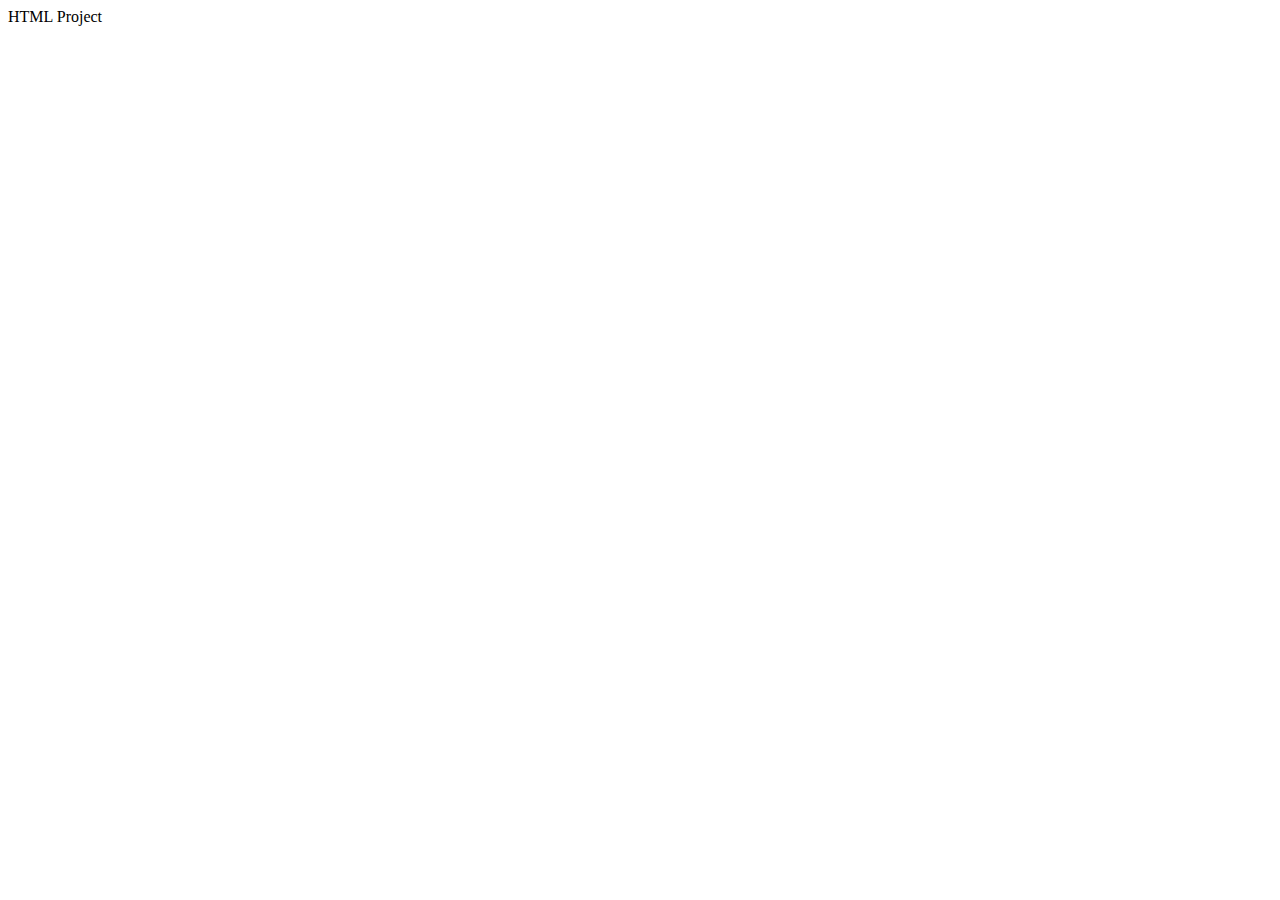
==== index.html @ 198ae273 "화면구현 Project 의 시작." ====
<!DOCTYPE html>
<html lang="ko">
  <head>
    <meta charset="UTF-8" />
    <meta name="viewport" content="width=device-width, initial-scale=1.0" />
    <title>HTML Project</title>
  </head>
  <body>
    HTML Project
  </body>
</html>
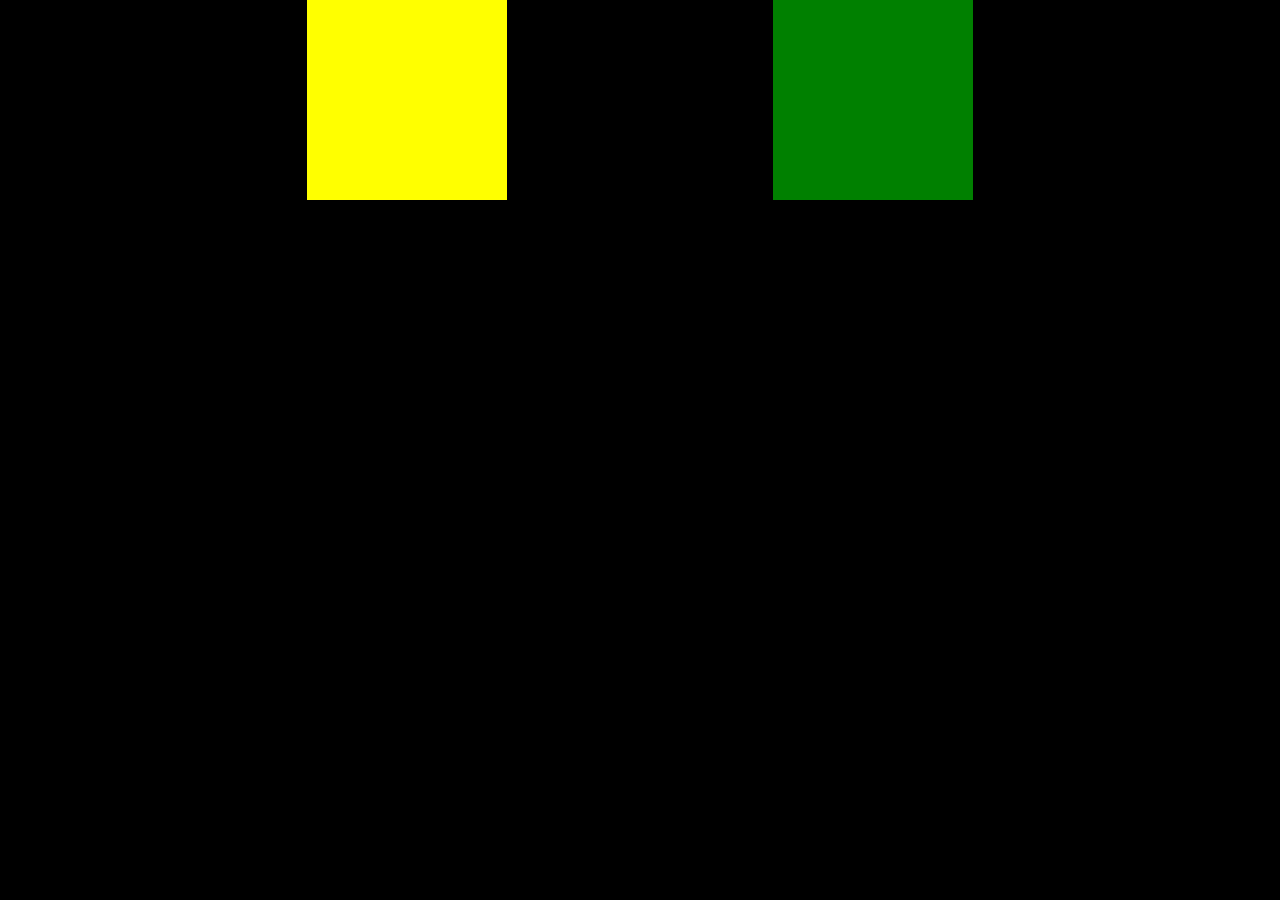
==== commit 27f18268: "index.html . test 코드 작성 // main.css . test 코드에 따른 css 작성" ====
--- a/index.html
+++ b/index.html
@@ -4,8 +4,18 @@
     <meta charset="UTF-8" />
     <meta name="viewport" content="width=device-width, initial-scale=1.0" />
     <title>HTML Project</title>
+    <link rel="stylesheet" href="main.css" />
   </head>
   <body>
-    HTML Project
+    <div class="container">
+      <div class="animal">
+        <div class="a1">
+          <div class="a1active"></div>
+        </div>
+        <div class="a2">
+          <div class="a2active"></div>
+        </div>
+      </div>
+    </div>
   </body>
 </html>
--- a/main.css
+++ b/main.css
@@ -0,0 +1,54 @@
+* {
+  margin: 0;
+  padding: 0;
+}
+body {
+  background-color: black;
+}
+.container {
+  width: 1200px;
+  height: 100%;
+  margin: 0 auto;
+}
+.animal {
+  display: flex;
+  justify-content: space-evenly;
+}
+.a1 {
+  display: inline-block;
+  width: 200px;
+  height: 200px;
+  background-color: yellow;
+}
+.a2 {
+  display: inline-block;
+  width: 200px;
+  height: 200px;
+  background-color: green;
+}
+.a1active {
+  position: relative;
+  left: 200px;
+  width: 400px;
+  height: 200px;
+  display: none;
+  background-color: blue;
+}
+.a2active {
+  position: relative;
+  left: 200px;
+  width: 400px;
+  height: 200px;
+  display: none;
+  background-color: red;
+}
+.a1:hover {
+  .a1active {
+    display: block;
+  }
+}
+.a2:hover {
+  .a2active {
+    display: block;
+  }
+}
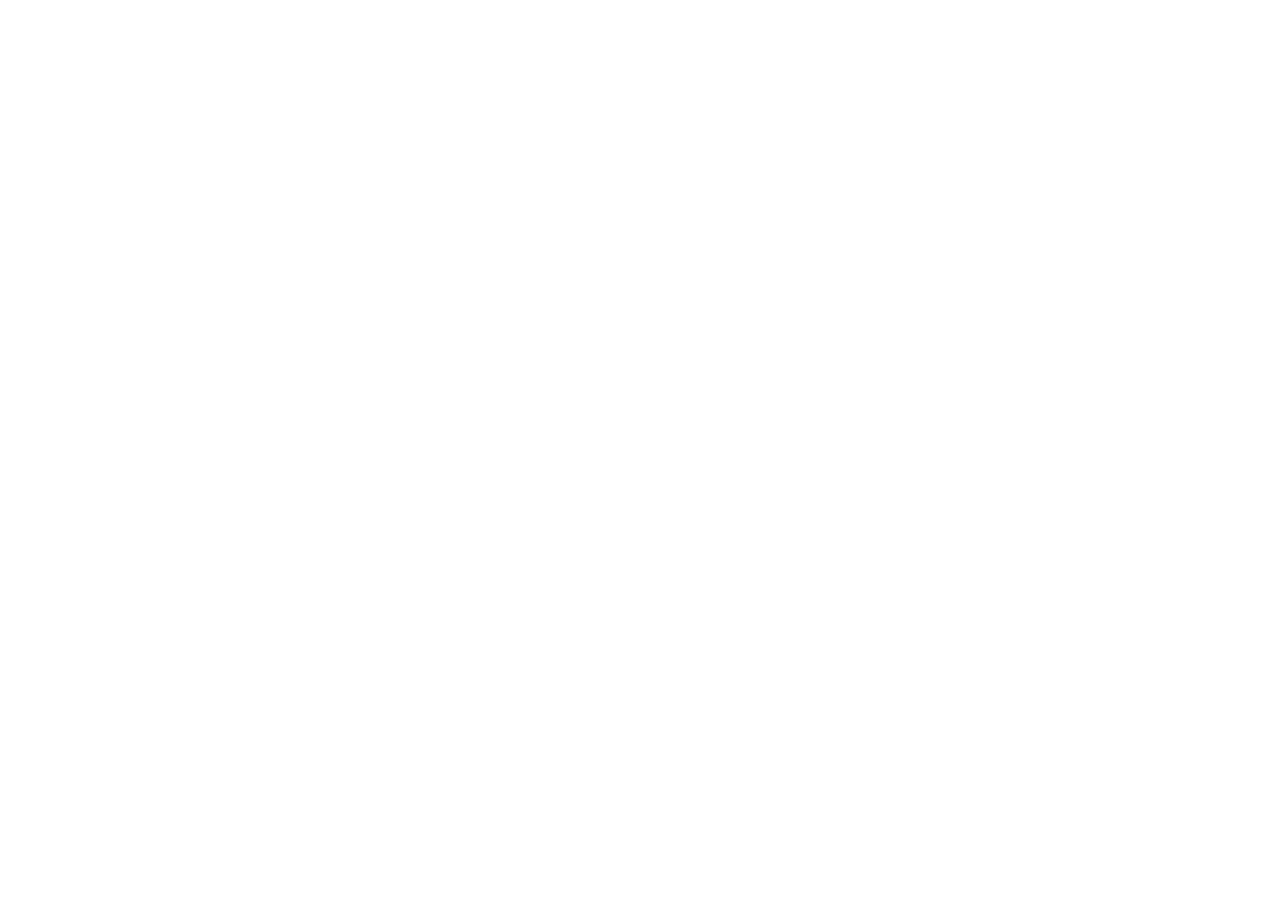
==== commit 1828f6cd: "test코드는 test로 이름 변경 // 선생님 login form 코드 파일 ( index.html / style.css / images folder ) 추가" ====
--- a/index.html
+++ b/index.html
@@ -1,21 +1,18 @@
 <!DOCTYPE html>
-<html lang="ko">
-  <head>
-    <meta charset="UTF-8" />
-    <meta name="viewport" content="width=device-width, initial-scale=1.0" />
-    <title>HTML Project</title>
-    <link rel="stylesheet" href="main.css" />
-  </head>
-  <body>
-    <div class="container">
-      <div class="animal">
-        <div class="a1">
-          <div class="a1active"></div>
-        </div>
-        <div class="a2">
-          <div class="a2active"></div>
-        </div>
-      </div>
-    </div>
-  </body>
-</html>
+<html lang="en">
+
+<head>
+    <meta charset="UTF-8">
+    <meta http-equiv="X-UA-Compatible" content="IE=edge">
+    <meta name="viewport" content="width=device-width, initial-scale=1.0">
+    <title>Login Form in HTML and CSS | Codehal</title>
+    <link rel="stylesheet" href="style.css">
+    <link href='https://unpkg.com/boxicons@2.1.4/css/boxicons.min.css' rel='stylesheet'>
+</head>
+
+<body>
+    
+
+</body>
+
+</html>--- a/style.css
+++ b/style.css
@@ -0,0 +1,8 @@
+@import url("https://fonts.googleapis.com/css2?family=Poppins:wght@300;400;500;600;700;800;900&display=swap");
+
+* {
+  margin: 0;
+  padding: 0;
+  box-sizing: border-box;
+  font-family: "Poppins", sans-serif;
+}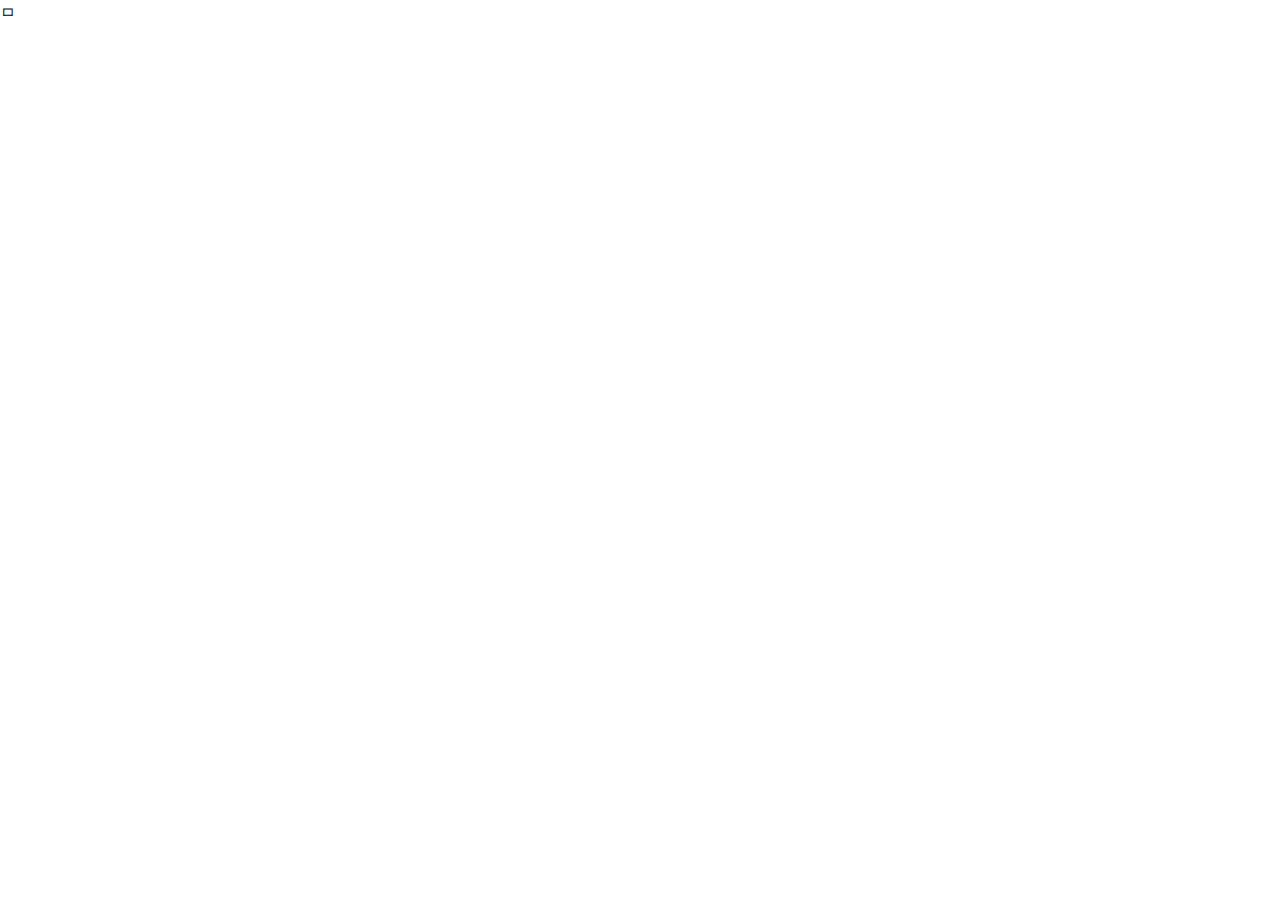
==== commit 6162e4b5: "index.html 및 style.css 정리 ( 주석 )" ====
--- a/index.html
+++ b/index.html
@@ -1,18 +1,14 @@
 <!DOCTYPE html>
-<html lang="en">
+<html lang="ko">
+  <head>
+    <meta charset="UTF-8" />
+    <meta name="viewport" content="width=device-width, initial-scale=1.0" />
+    <title>Login Form in HTML and CSS | Codehal</title>
+    <link rel="stylesheet" href="style.css" />
+    <link href="https://unpkg.com/boxicons@2.1.4/css/boxicons.min.css" rel="stylesheet" />
+  </head>
 
-<head>
-    <meta charset="UTF-8">
-    <meta http-equiv="X-UA-Compatible" content="IE=edge">
-    <meta name="viewport" content="width=device-width, initial-scale=1.0">
-    <title>Login Form in HTML and CSS | Codehal</title>
-    <link rel="stylesheet" href="style.css">
-    <link href='https://unpkg.com/boxicons@2.1.4/css/boxicons.min.css' rel='stylesheet'>
-</head>
-
-<body>
-    
-
-</body>
-
-</html>+  <body>
+    ㅁ
+  </body>
+</html>
--- a/style.css
+++ b/style.css
@@ -1,8 +1,13 @@
+/* poppins 라는 구글 폰트 가져오기 */
 @import url("https://fonts.googleapis.com/css2?family=Poppins:wght@300;400;500;600;700;800;900&display=swap");
 
+/*  
+마진, 패딩 0으로 초기화
+박스사이징, 글꼴 초기화
+*/
 * {
   margin: 0;
   padding: 0;
   box-sizing: border-box;
   font-family: "Poppins", sans-serif;
-}+}
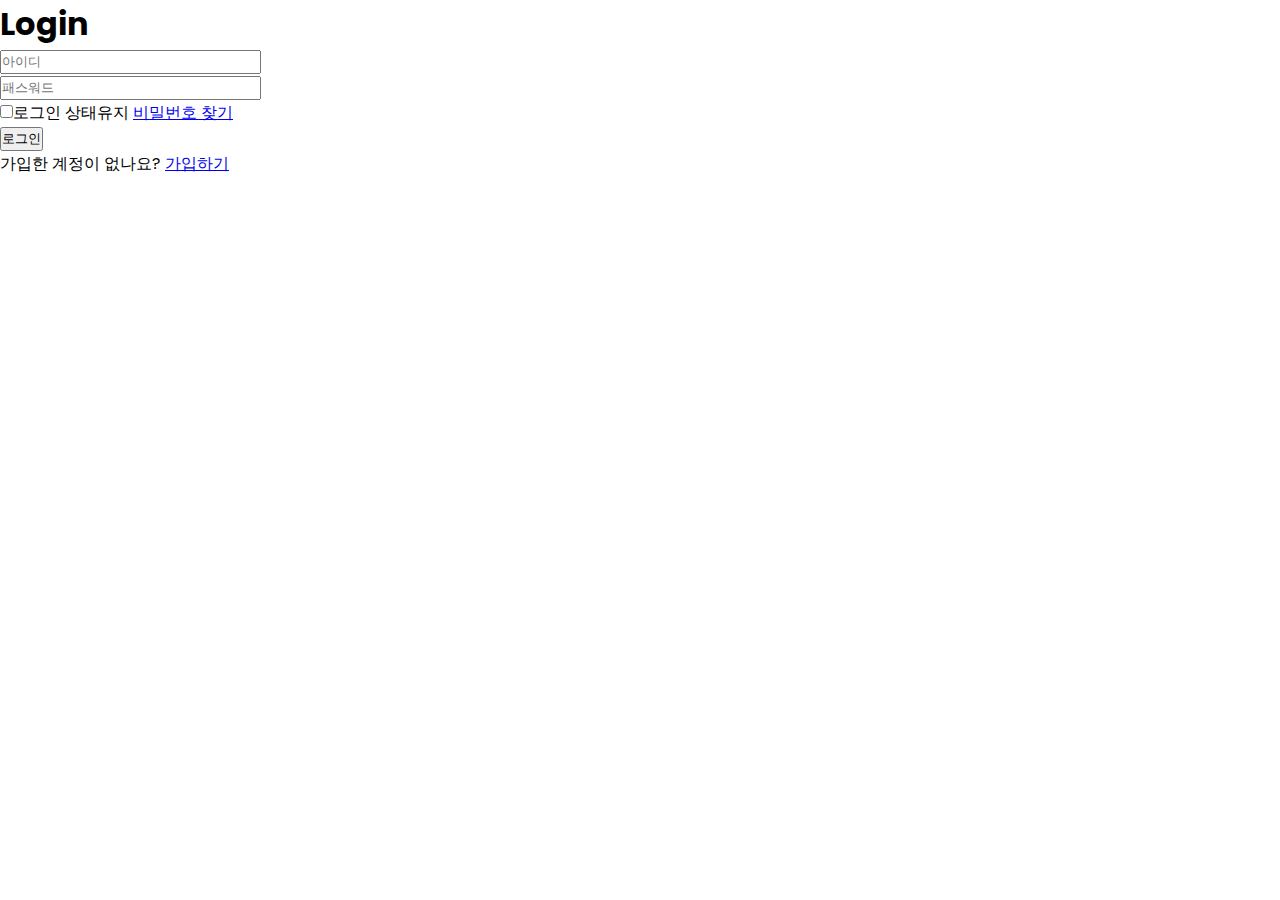
==== commit b31b3dd7: "index.html - 로그인폼 html 작성" ====
--- a/index.html
+++ b/index.html
@@ -9,6 +9,24 @@
   </head>
 
   <body>
-    ㅁ
+    <div class="wrappeer">
+      <form action="">
+        <h1>Login</h1>
+        <div class="input-box">
+          <input type="text" placeholder="아이디" required />
+        </div>
+        <div class="input-box">
+          <input type="password" placeholder="패스워드" required />
+        </div>
+        <div class="remember-forgot">
+          <label><input type="checkbox" />로그인 상태유지</label>
+          <a href="#">비밀번호 찾기</a>
+        </div>
+        <button type="submit" class="btn">로그인</button>
+        <div class="register-link">
+          <p>가입한 계정이 없나요? <a href="#">가입하기</a></p>
+        </div>
+      </form>
+    </div>
   </body>
 </html>
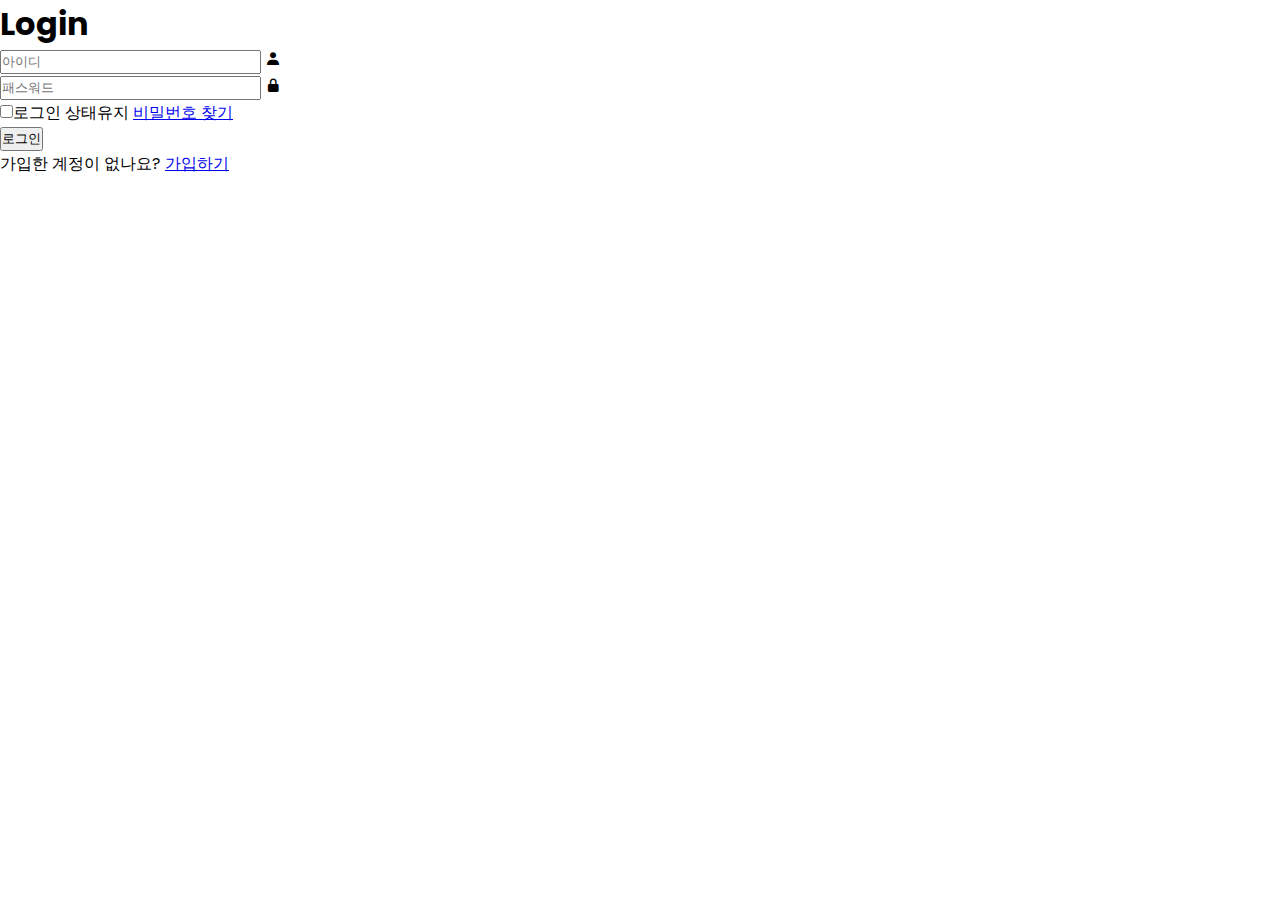
==== commit 08f54cce: "index.html - 입력칸 옆에 icon 추가" ====
--- a/index.html
+++ b/index.html
@@ -14,9 +14,11 @@
         <h1>Login</h1>
         <div class="input-box">
           <input type="text" placeholder="아이디" required />
+          <i class="bx bxs-user"></i>
         </div>
         <div class="input-box">
           <input type="password" placeholder="패스워드" required />
+          <i class="bx bxs-lock-alt"></i>
         </div>
         <div class="remember-forgot">
           <label><input type="checkbox" />로그인 상태유지</label>
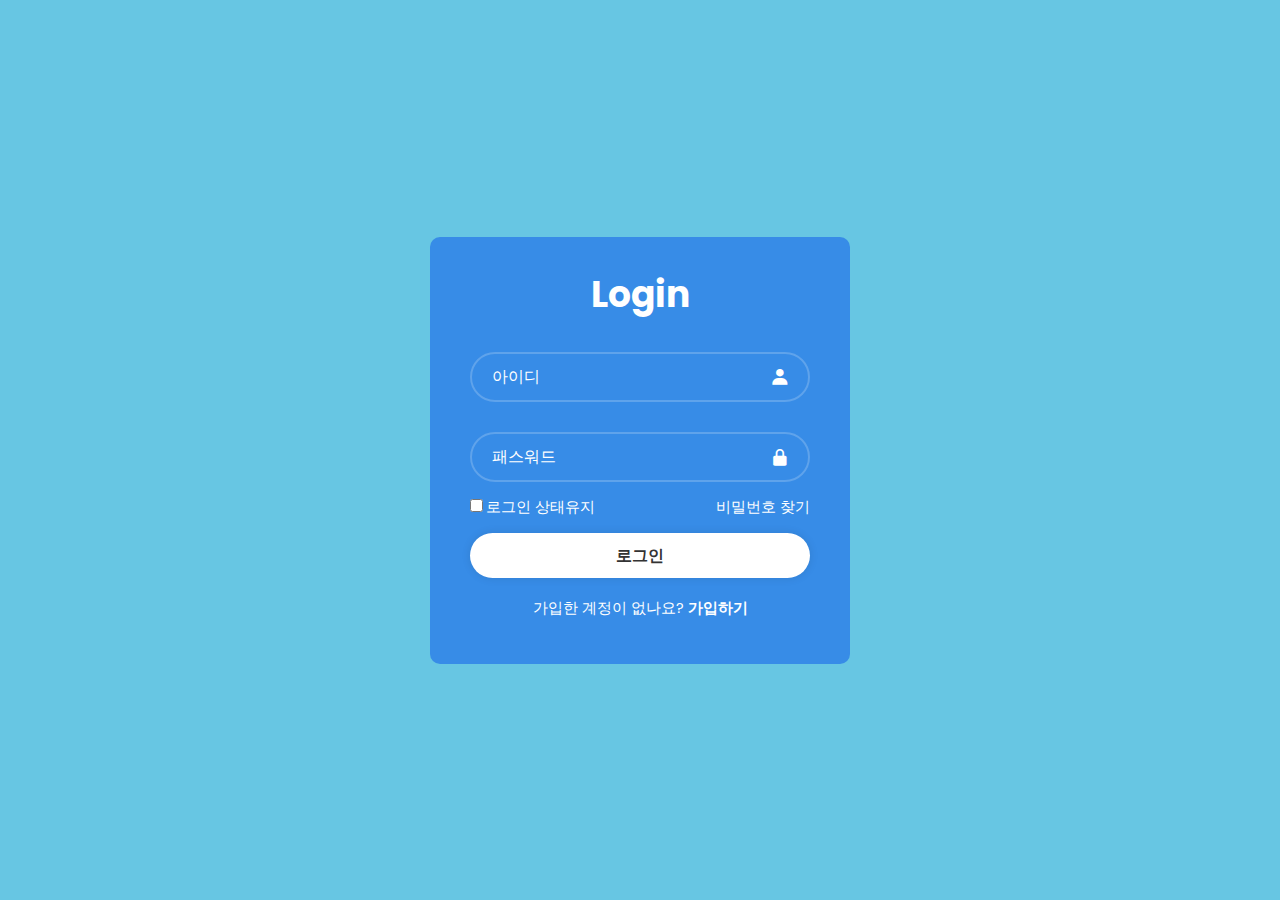
==== commit 6d341f08: "index.html . 오타수정 // style.css . CSS작성" ====
--- a/index.html
+++ b/index.html
@@ -9,7 +9,7 @@
   </head>
 
   <body>
-    <div class="wrappeer">
+    <div class="wrapper">
       <form action="">
         <h1>Login</h1>
         <div class="input-box">
--- a/style.css
+++ b/style.css
@@ -2,8 +2,7 @@
 @import url("https://fonts.googleapis.com/css2?family=Poppins:wght@300;400;500;600;700;800;900&display=swap");
 
 /*  
-마진, 패딩 0으로 초기화
-박스사이징, 글꼴 초기화
+마진, 패딩 0으로 초기화 / 박스사이징, 글꼴 초기화
 */
 * {
   margin: 0;
@@ -11,3 +10,111 @@
   box-sizing: border-box;
   font-family: "Poppins", sans-serif;
 }
+
+body {
+  display: flex;
+  justify-content: center;
+  align-items: center;
+  height: 100vh;
+  background: #67c6e3;
+}
+
+.wrapper {
+  width: 420px;
+  background: #378ce7;
+  color: #fff;
+  border-radius: 10px;
+  padding: 30px 40px;
+}
+
+.wrapper h1 {
+  font-size: 36px;
+  text-align: center;
+}
+
+.wrapper .input-box {
+  width: 100%;
+  height: 50px;
+  margin: 30px 0;
+}
+
+.input-box input {
+  width: 100%;
+  height: 100%;
+  background: transparent; /* 부모 배경 색과 동일 */
+  border: none;
+  outline: none; /* 기본 포커스 스타일 사라짐.*/
+  border: 2px solid rgba(255, 255, 255, 0.2);
+  border-radius: 40px;
+  font-size: 16px;
+  color: #fff;
+  padding: 20px 45px 20px 20px;
+}
+
+.input-box input::placeholder {
+  color: #fff;
+}
+
+.input-box {
+  position: relative;
+}
+
+.input-box i {
+  position: absolute;
+  right: 20px;
+  top: 50%; /* 위에서 50% 내려서 위치 */
+  transform: translateY(-50%);
+  /* top 으로 내린 기준점은 본인의 좌측 상단이므로 본인 기준 y축으로 50% 다시 이동 */
+  font-size: 20px;
+}
+
+.wrapper .remember-forgot {
+  display: flex;
+  justify-content: space-between;
+  font-size: 14.5px;
+  margin: -15px 0 15px;
+}
+
+.remember-forgot label input {
+  accent-color: #fff; /* 체크박스 및 라디오버튼이 체크되었을 때 그 상자의 색.*/
+  margin-right: 3px;
+}
+
+.remember-forgot a {
+  color: #fff;
+  text-decoration: none;
+}
+
+.remember-forgot a:hover {
+  text-decoration: underline;
+}
+
+.wrapper .btn {
+  width: 100%;
+  height: 45px;
+  background: #fff;
+  border: none;
+  outline: none;
+  border-radius: 40px;
+  box-shadow: 0 0 10px rgba(0, 0, 0, 0.1);
+  cursor: pointer; /* 마우스가 hover 되었을때 포인터가 바뀜 */
+  font-size: 16px;
+  color: #333;
+  font-weight: bold;
+}
+
+.wrapper .register-link {
+  font-size: 14.5px;
+  text-align: center;
+  margin: 20px 0 15px;
+}
+
+.register-link p a {
+  color: #fff;
+  text-decoration: none;
+  font-weight: bold;
+}
+
+.register-link p a:hover {
+  text-decoration: underline;
+}
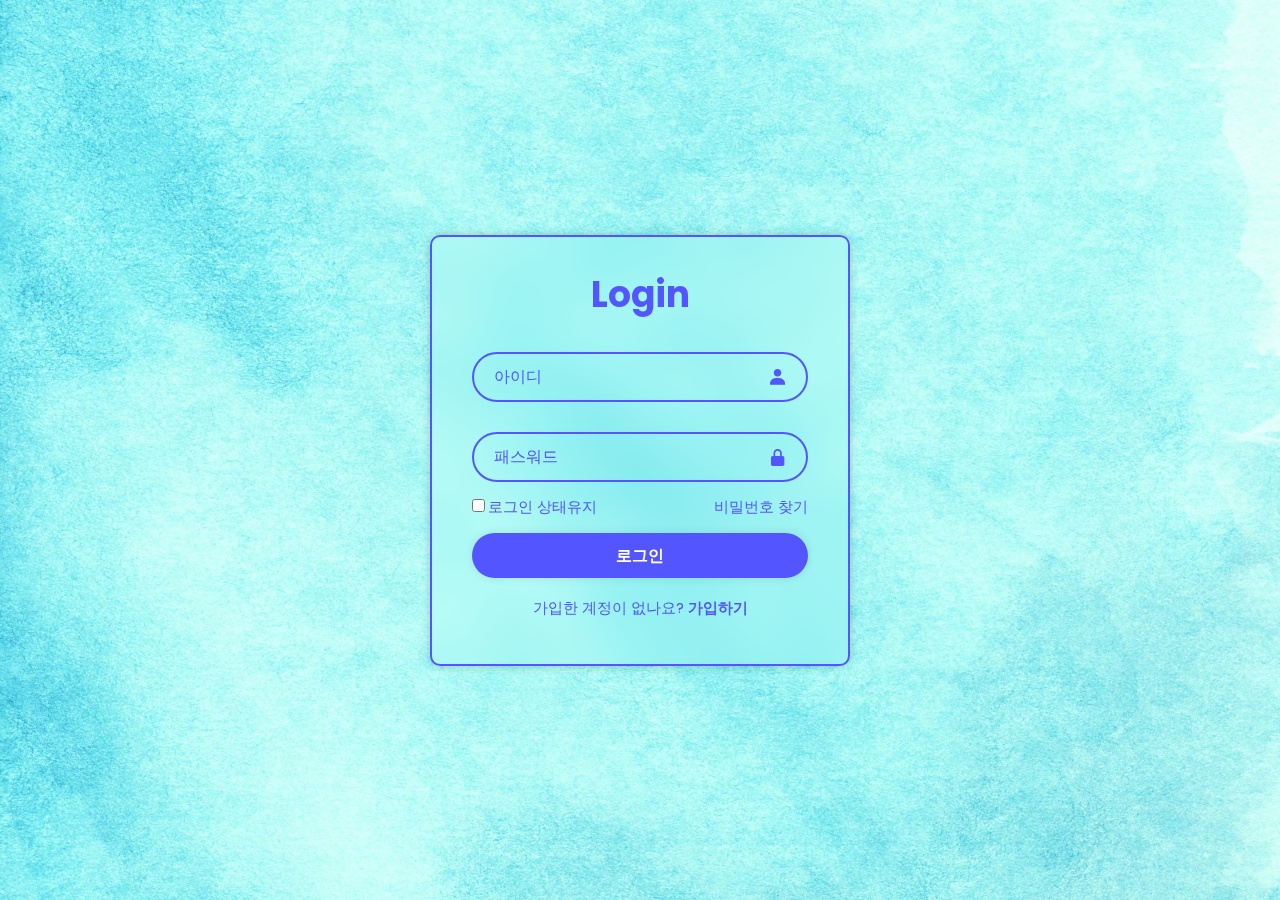
==== commit a913c94c: "index.html . title 수정" ====
--- a/index.html
+++ b/index.html
@@ -3,7 +3,7 @@
   <head>
     <meta charset="UTF-8" />
     <meta name="viewport" content="width=device-width, initial-scale=1.0" />
-    <title>Login Form in HTML and CSS | Codehal</title>
+    <title>First Project - LoginForm</title>
     <link rel="stylesheet" href="style.css" />
     <link href="https://unpkg.com/boxicons@2.1.4/css/boxicons.min.css" rel="stylesheet" />
   </head>
--- a/style.css
+++ b/style.css
@@ -16,13 +16,18 @@
   justify-content: center;
   align-items: center;
   height: 100vh;
-  background: #67c6e3;
+  background: url("images/bg_lightblue.jpg") no-repeat center;
+  background-size: cover;
 }
 
 .wrapper {
   width: 420px;
   background: #378ce7;
-  color: #fff;
+  background-color: transparent;
+  border: 2px solid #5356ff;
+  backdrop-filter: blur(20px); /* 영역 뒷 배경 필터 - 블러효과 추가 */
+  box-shadow: 0 0 10px rgba(0, 0, 0, 0.2);
+  color: #5356ff;
   border-radius: 10px;
   padding: 30px 40px;
 }
@@ -44,15 +49,15 @@
   background: transparent; /* 부모 배경 색과 동일 */
   border: none;
   outline: none; /* 기본 포커스 스타일 사라짐.*/
-  border: 2px solid rgba(255, 255, 255, 0.2);
+  border: 2px solid #5356ff;
   border-radius: 40px;
   font-size: 16px;
-  color: #fff;
+  color: #5356ff;
   padding: 20px 45px 20px 20px;
 }
 
 .input-box input::placeholder {
-  color: #fff;
+  color: #5356ff;
 }
 
 .input-box {
@@ -81,7 +86,7 @@
 }
 
 .remember-forgot a {
-  color: #fff;
+  color: #5356ff;
   text-decoration: none;
 }
 
@@ -92,14 +97,14 @@
 .wrapper .btn {
   width: 100%;
   height: 45px;
-  background: #fff;
+  background: #5356ff;
   border: none;
   outline: none;
   border-radius: 40px;
   box-shadow: 0 0 10px rgba(0, 0, 0, 0.1);
   cursor: pointer; /* 마우스가 hover 되었을때 포인터가 바뀜 */
   font-size: 16px;
-  color: #333;
+  color: #ffffff;
   font-weight: bold;
 }
 
@@ -110,7 +115,7 @@
 }
 
 .register-link p a {
-  color: #fff;
+  color: #5356ff;
   text-decoration: none;
   font-weight: bold;
 }
